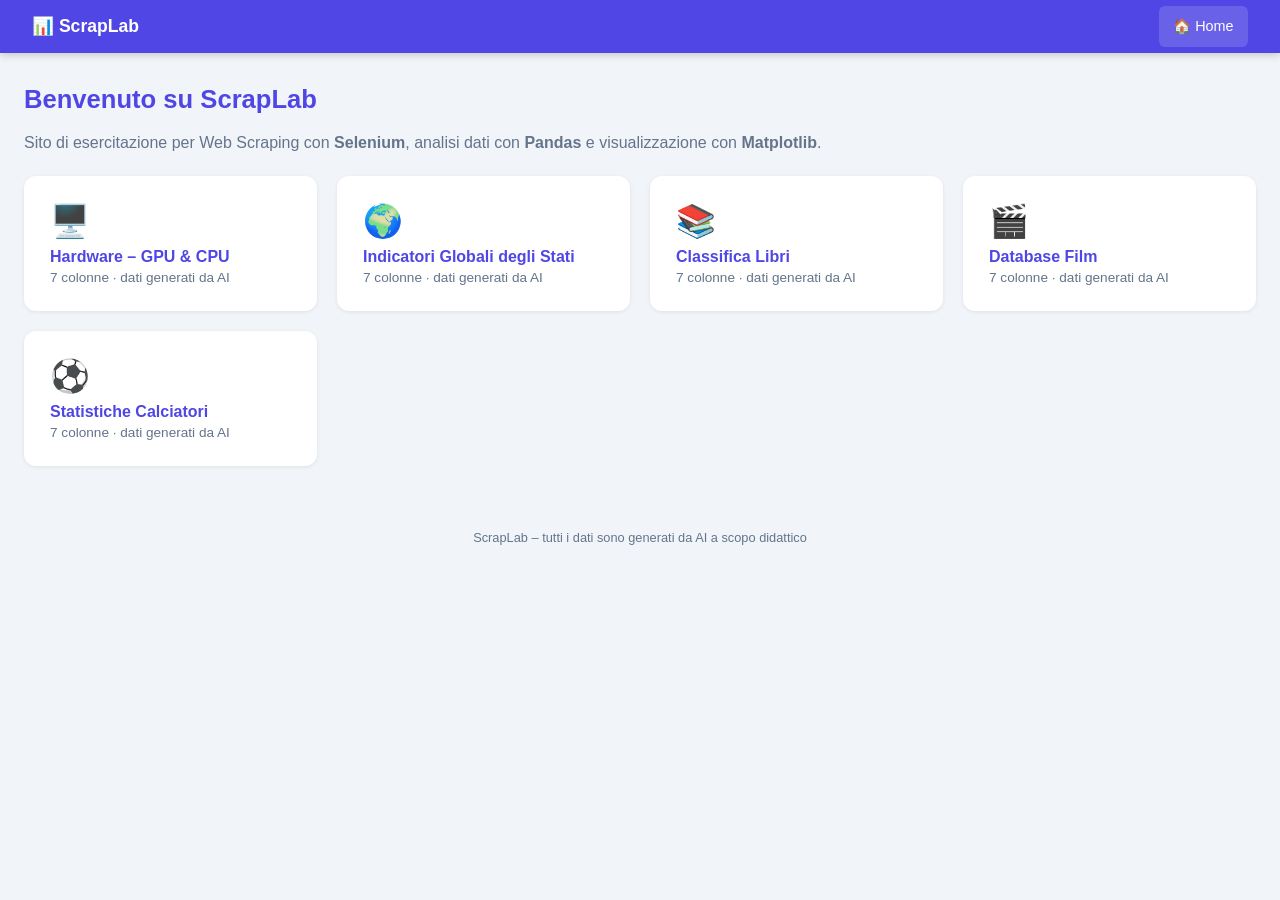
==== index.html @ 045aeb1c "Add files via upload" ====
<!DOCTYPE html>
<html lang="it">
<head>
  <meta charset="UTF-8">
  <meta name="viewport" content="width=device-width, initial-scale=1.0">
  <title>ScrapLab – Home</title>
  
<style>
  :root {
    --primary: #4f46e5;
    --primary-light: #818cf8;
    --bg: #f1f5f9;
    --card: #ffffff;
    --text: #1e293b;
    --muted: #64748b;
    --border: #e2e8f0;
    --radius: 12px;
  }
  * { box-sizing: border-box; margin: 0; padding: 0; }
  body { font-family: 'Segoe UI', sans-serif; background: var(--bg); color: var(--text); }

  /* ── NAV ── */
  nav {
    background: var(--primary);
    padding: 0 2rem;
    display: flex;
    align-items: center;
    gap: 1rem;
    flex-wrap: wrap;
    box-shadow: 0 2px 8px rgba(0,0,0,.2);
  }
  nav .brand { color: #fff; font-weight: 700; font-size: 1.1rem; padding: 1rem 0; margin-right: auto; }
  nav a {
    color: rgba(255,255,255,.8);
    text-decoration: none;
    padding: .75rem .9rem;
    border-radius: 6px;
    font-size: .9rem;
    transition: background .2s, color .2s;
  }
  nav a:hover, nav a.active { background: rgba(255,255,255,.15); color: #fff; }

  /* ── MAIN ── */
  main { max-width: 1300px; margin: 2rem auto; padding: 0 1.5rem; }
  h1 { font-size: 1.6rem; margin-bottom: 1.25rem; color: var(--primary); }

  /* ── CONTROLS ── */
  .controls {
    display: flex;
    gap: .75rem;
    flex-wrap: wrap;
    align-items: center;
    margin-bottom: 1rem;
  }
  .controls input[type=text] {
    flex: 1; min-width: 220px;
    padding: .5rem .9rem;
    border: 1px solid var(--border);
    border-radius: 8px;
    font-size: .9rem;
    outline: none;
    transition: border .2s;
  }
  .controls input[type=text]:focus { border-color: var(--primary-light); }
  .controls select {
    padding: .5rem .8rem;
    border: 1px solid var(--border);
    border-radius: 8px;
    font-size: .9rem;
    background: var(--card);
    cursor: pointer;
  }
  .badge {
    background: var(--primary);
    color: #fff;
    border-radius: 20px;
    padding: .25rem .75rem;
    font-size: .8rem;
    margin-left: auto;
  }

  /* ── TABLE ── */
  .table-wrap {
    background: var(--card);
    border-radius: var(--radius);
    box-shadow: 0 1px 4px rgba(0,0,0,.08);
    overflow-x: auto;
  }
  table { width: 100%; border-collapse: collapse; font-size: .9rem; }
  thead th {
    background: var(--primary);
    color: #fff;
    padding: .75rem 1rem;
    text-align: left;
    cursor: pointer;
    user-select: none;
    white-space: nowrap;
    position: sticky; top: 0;
  }
  thead th:hover { background: var(--primary-light); }
  thead th.sort-asc::after  { content: " ▲"; font-size: .7rem; }
  thead th.sort-desc::after { content: " ▼"; font-size: .7rem; }
  tbody tr { border-bottom: 1px solid var(--border); transition: background .15s; }
  tbody tr:hover { background: #f8fafc; }
  tbody tr:last-child { border-bottom: none; }
  td { padding: .65rem 1rem; }
  .no-results { text-align: center; padding: 2rem; color: var(--muted); font-style: italic; }

  /* ── PAGINATION ── */
  .pagination {
    display: flex;
    justify-content: center;
    gap: .4rem;
    margin-top: 1.25rem;
    flex-wrap: wrap;
  }
  .pagination button {
    padding: .4rem .8rem;
    border: 1px solid var(--border);
    border-radius: 6px;
    background: var(--card);
    cursor: pointer;
    font-size: .85rem;
    transition: all .2s;
  }
  .pagination button:hover, .pagination button.active {
    background: var(--primary);
    color: #fff;
    border-color: var(--primary);
  }

  /* ── FOOTER ── */
  footer { text-align: center; color: var(--muted); font-size: .8rem; padding: 2rem 0 1rem; }

  /* ── INDEX CARDS ── */
  .cards { display: grid; grid-template-columns: repeat(auto-fill, minmax(260px, 1fr)); gap: 1.25rem; }
  .card {
    background: var(--card);
    border-radius: var(--radius);
    box-shadow: 0 1px 4px rgba(0,0,0,.08);
    padding: 1.5rem;
    text-decoration: none;
    color: var(--text);
    border: 2px solid transparent;
    transition: border .2s, transform .2s;
    display: block;
  }
  .card:hover { border-color: var(--primary); transform: translateY(-3px); }
  .card .icon { font-size: 2rem; margin-bottom: .5rem; }
  .card h2 { font-size: 1rem; color: var(--primary); }
  .card p { font-size: .85rem; color: var(--muted); margin-top: .25rem; }
</style>

</head>
<body>
<nav><span class="brand">📊 ScrapLab</span><a href="index.html" class="active">🏠 Home</a></nav>
<main>
  <h1>Benvenuto su ScrapLab</h1>
  <p style="color:var(--muted);margin-bottom:1.5rem">
    Sito di esercitazione per Web Scraping con <strong>Selenium</strong>,
    analisi dati con <strong>Pandas</strong> e visualizzazione con <strong>Matplotlib</strong>.
  </p>
  <div class="cards"><a class="card" href="hardware.html">
  <div class="icon">🖥️</div>
  <h2>Hardware – GPU & CPU</h2>
  <p>7 colonne · dati generati da AI</p>
</a>
<a class="card" href="stati.html">
  <div class="icon">🌍</div>
  <h2>Indicatori Globali degli Stati</h2>
  <p>7 colonne · dati generati da AI</p>
</a>
<a class="card" href="libri.html">
  <div class="icon">📚</div>
  <h2>Classifica Libri</h2>
  <p>7 colonne · dati generati da AI</p>
</a>
<a class="card" href="film.html">
  <div class="icon">🎬</div>
  <h2>Database Film</h2>
  <p>7 colonne · dati generati da AI</p>
</a>
<a class="card" href="calciatori.html">
  <div class="icon">⚽</div>
  <h2>Statistiche Calciatori</h2>
  <p>7 colonne · dati generati da AI</p>
</a>
</div>
</main>
<footer>ScrapLab – tutti i dati sono generati da AI a scopo didattico</footer>
</body>
</html>
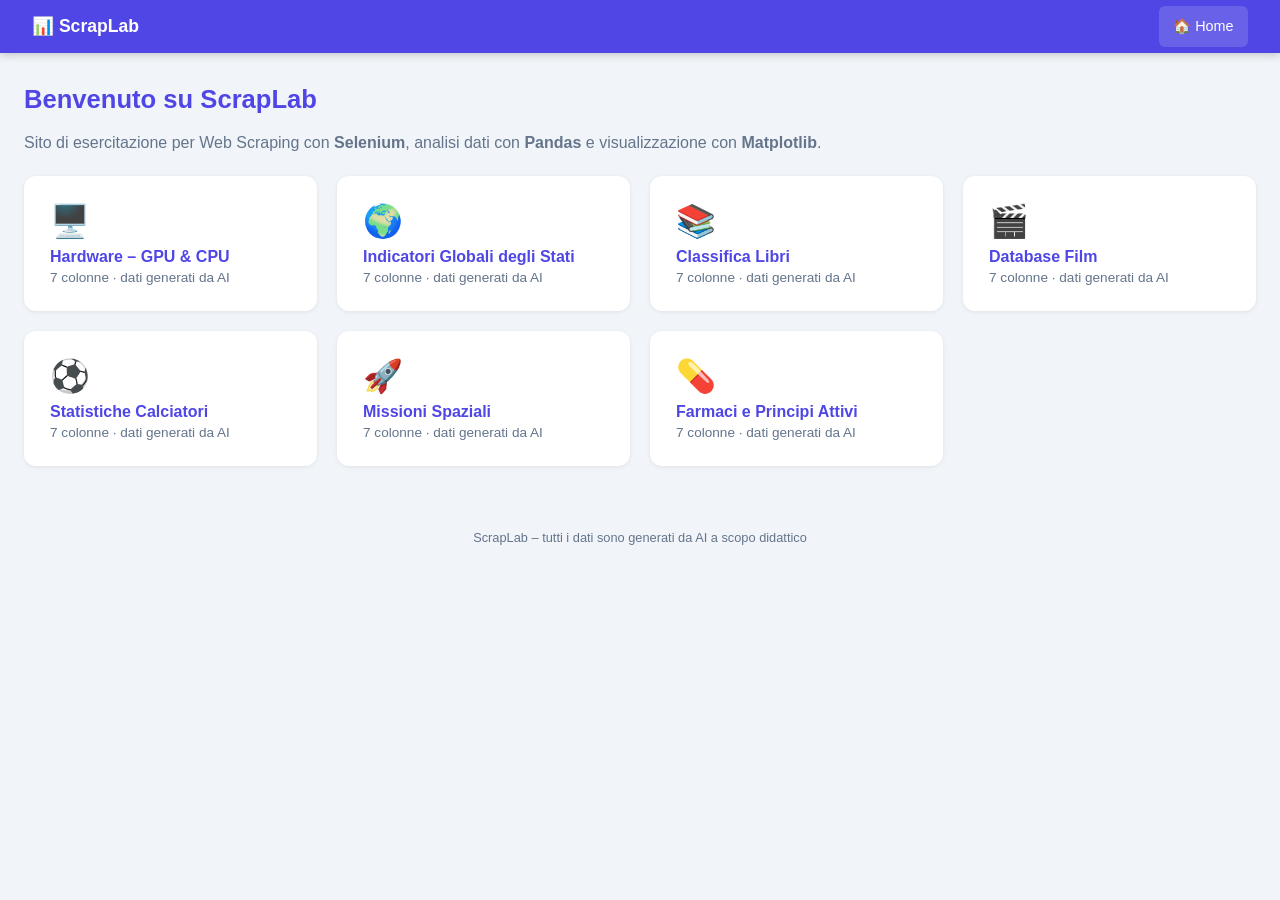
==== commit 49d6cc1e: "Add files via upload" ====
--- a/index.html
+++ b/index.html
@@ -185,6 +185,16 @@
   <h2>Statistiche Calciatori</h2>
   <p>7 colonne · dati generati da AI</p>
 </a>
+<a class="card" href="missioni_spaziali.html">
+  <div class="icon">🚀</div>
+  <h2>Missioni Spaziali</h2>
+  <p>7 colonne · dati generati da AI</p>
+</a>
+<a class="card" href="farmaci.html">
+  <div class="icon">💊</div>
+  <h2>Farmaci e Principi Attivi</h2>
+  <p>7 colonne · dati generati da AI</p>
+</a>
 </div>
 </main>
 <footer>ScrapLab – tutti i dati sono generati da AI a scopo didattico</footer>
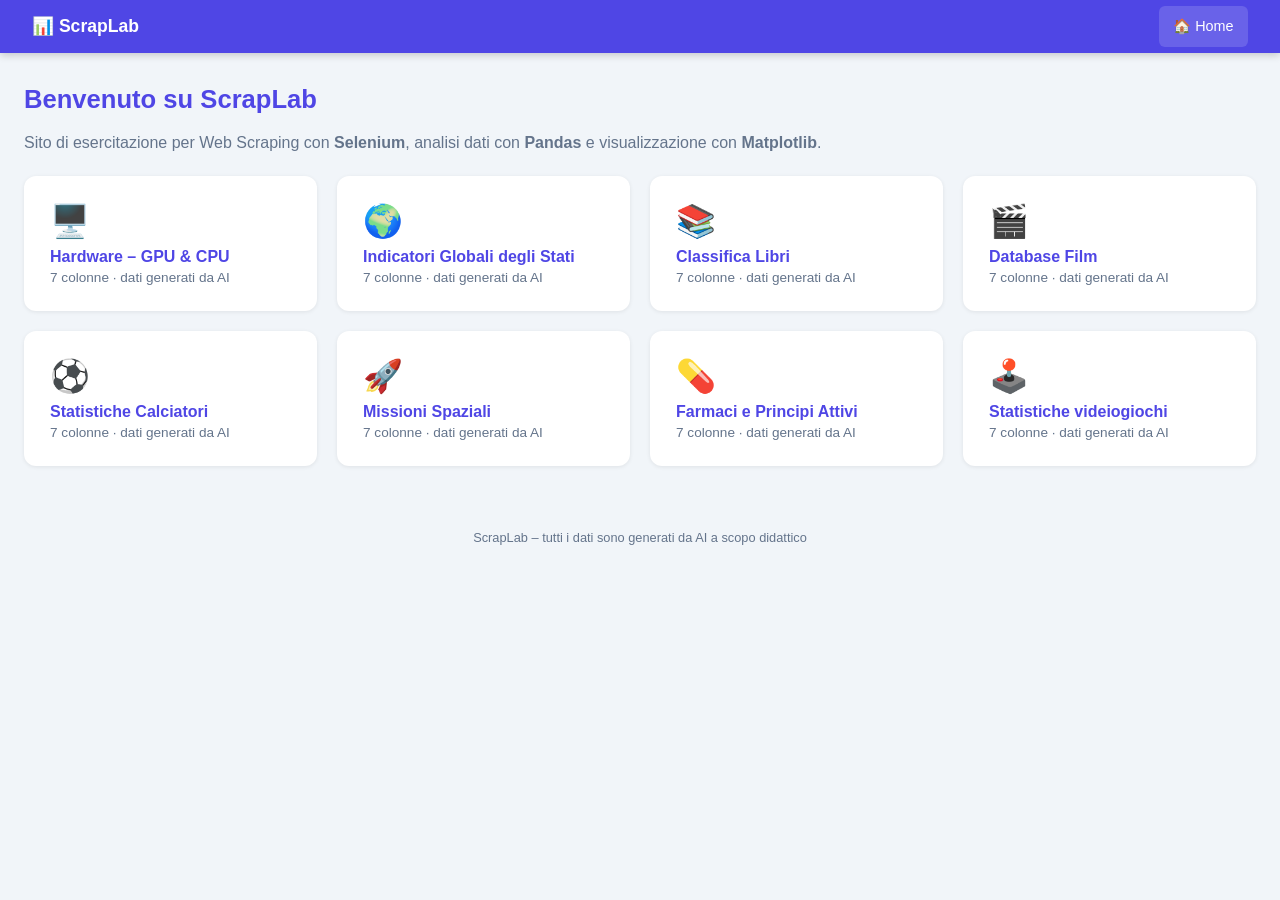
==== commit 44bf72fe: "Add files via upload" ====
--- a/index.html
+++ b/index.html
@@ -195,6 +195,11 @@
   <h2>Farmaci e Principi Attivi</h2>
   <p>7 colonne · dati generati da AI</p>
 </a>
+<a class="card" href="videogiochi.html">
+  <div class="icon">🕹️</div>
+  <h2>Statistiche videiogiochi</h2>
+  <p>7 colonne · dati generati da AI</p>
+</a>
 </div>
 </main>
 <footer>ScrapLab – tutti i dati sono generati da AI a scopo didattico</footer>
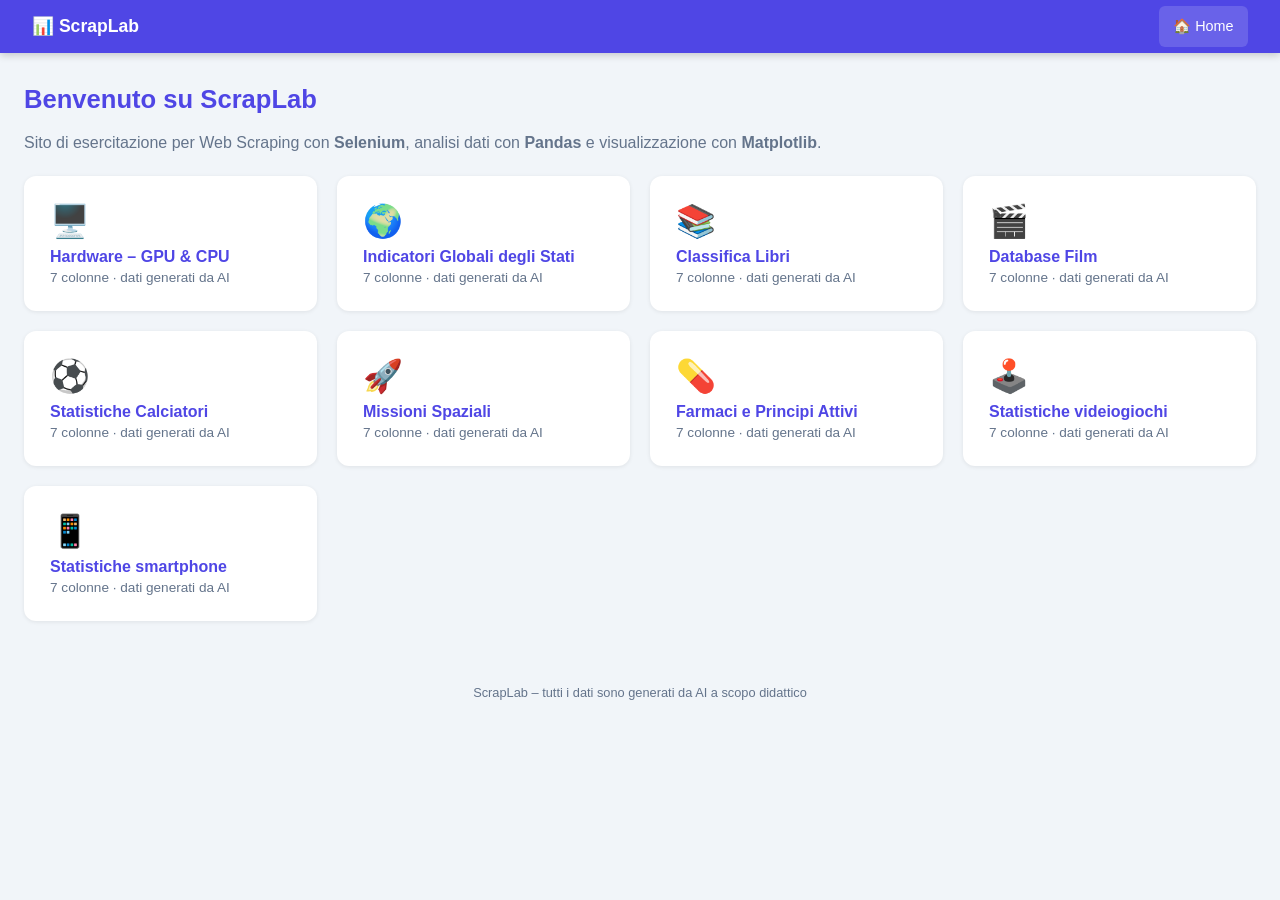
==== commit f2e776f7: "Add files via upload" ====
--- a/index.html
+++ b/index.html
@@ -200,6 +200,11 @@
   <h2>Statistiche videiogiochi</h2>
   <p>7 colonne · dati generati da AI</p>
 </a>
+<a class="card" href="smartphone.html">
+  <div class="icon">📱</div>
+  <h2>Statistiche smartphone</h2>
+  <p>7 colonne · dati generati da AI</p>
+</a>
 </div>
 </main>
 <footer>ScrapLab – tutti i dati sono generati da AI a scopo didattico</footer>
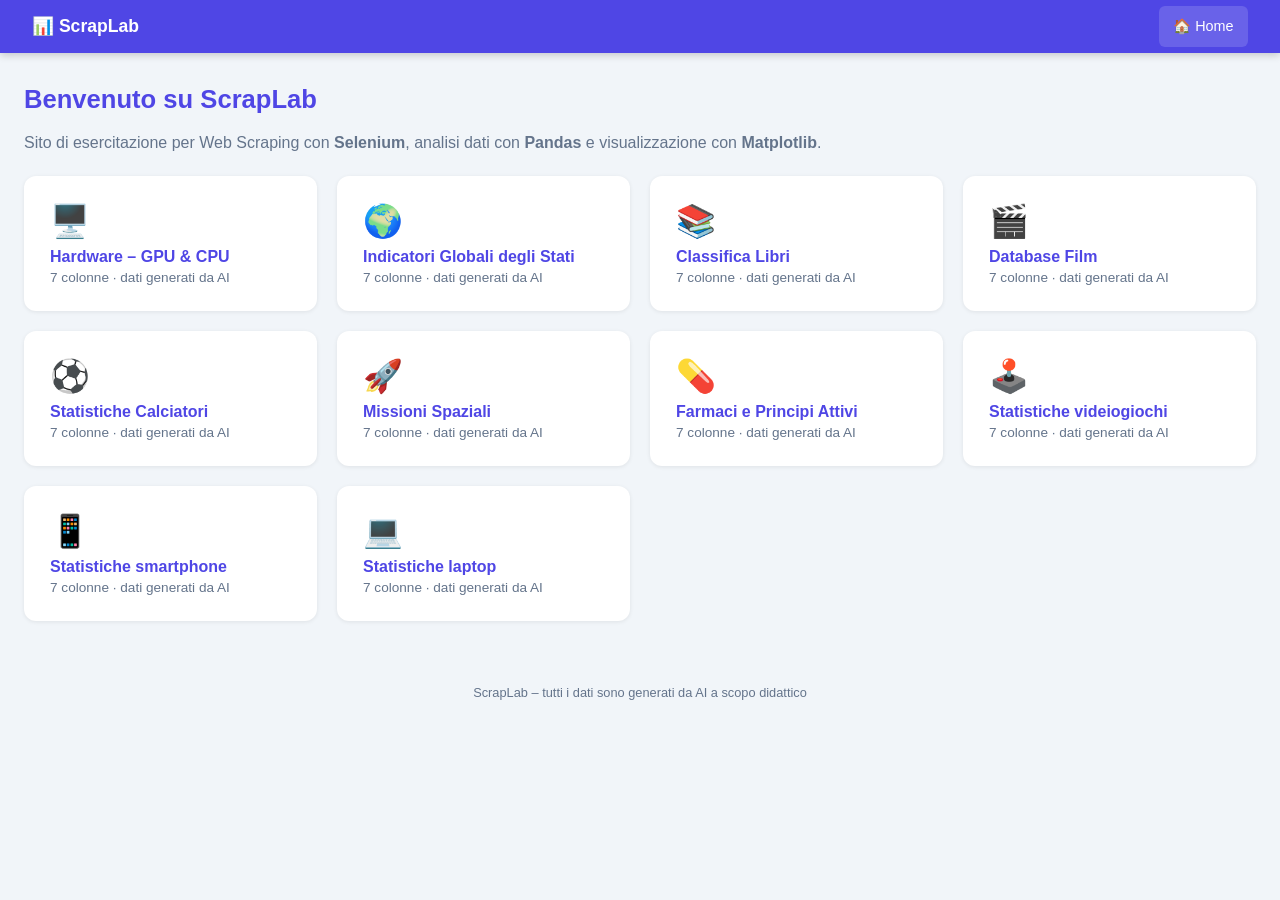
==== commit d88751b7: "Add files via upload" ====
--- a/index.html
+++ b/index.html
@@ -205,6 +205,11 @@
   <h2>Statistiche smartphone</h2>
   <p>7 colonne · dati generati da AI</p>
 </a>
+<a class="card" href="laptop.html">
+  <div class="icon">💻</div>
+  <h2>Statistiche laptop</h2>
+  <p>7 colonne · dati generati da AI</p>
+</a>
 </div>
 </main>
 <footer>ScrapLab – tutti i dati sono generati da AI a scopo didattico</footer>
